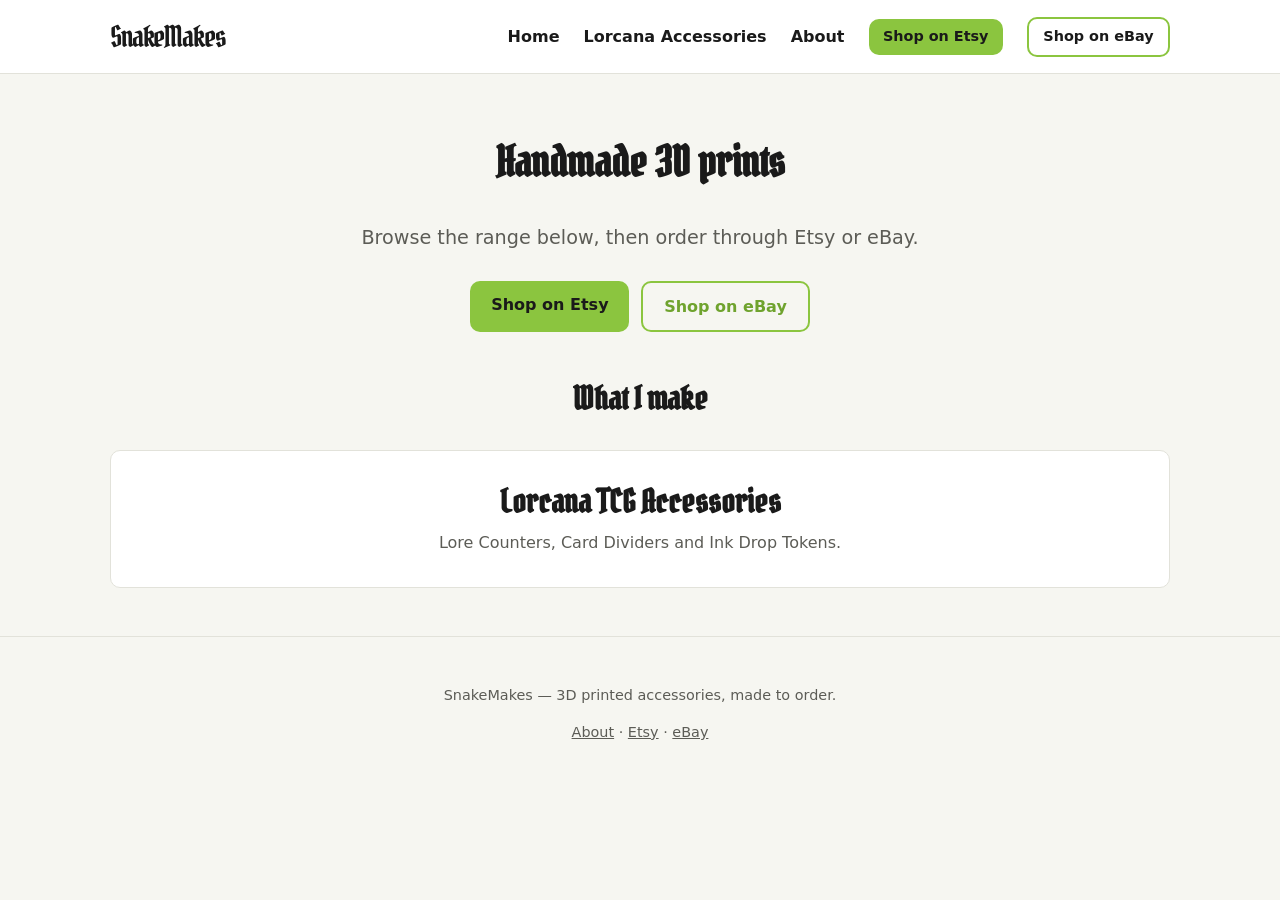
==== index.html @ 0470708c "Hide Snipcart cart UI until a real API key is set up Comment out the cart trigger button, the Snipca" ====
<!DOCTYPE html>
<html lang="en">
<head>
  <meta charset="UTF-8">
  <meta name="viewport" content="width=device-width, initial-scale=1.0">
  <title>SnakeMakes | Handmade 3D Prints</title>
  <meta name="description" content="SnakeMakes designs and 3D prints Lorcana TCG accessories, made to order. Shop on Etsy and eBay, or browse the full range here.">
  <link rel="canonical" href="https://snakemakes.com/">
  <meta property="og:title" content="SnakeMakes | Handmade 3D Prints">
  <meta property="og:description" content="Handmade 3D prints, made to order.">
  <meta property="og:type" content="website">
  <meta property="og:url" content="https://snakemakes.com/">
  <link rel="icon" type="image/svg+xml" href="favicon.svg">
  <link rel="stylesheet" href="css/styles.css">
</head>
<body>

  <header class="site-header">
    <div class="container">
      <a href="index.html" class="logo">SnakeMakes</a>
      <input type="checkbox" id="nav-toggle" class="nav-toggle">
      <label for="nav-toggle" class="nav-toggle-label">&#9776;</label>
      <nav class="main-nav">
        <ul>
          <li><a href="index.html">Home</a></li>
          <li><a href="lorcana.html">Lorcana Accessories</a></li>
          <li><a href="about.html">About</a></li>
          <li><a href="https://www.etsy.com/uk/shop/SnakeMakesStudio" class="btn btn-small" target="_blank" rel="noopener">Shop on Etsy</a></li>
          <li><a href="https://www.ebay.co.uk/sch/i.html?item=298698951909&rt=nc&_trksid=p4429486.m3561.l161211&_ssn=snakemakes" class="btn btn-outline btn-small" target="_blank" rel="noopener">Shop on eBay</a></li>
          <!-- Cart trigger hidden until Snipcart account/API key is set up: <li><button type="button" class="snipcart-checkout btn btn-small" aria-label="View cart">Cart (<span class="snipcart-items-count">0</span>)</button></li> -->
        </ul>
      </nav>
    </div>
  </header>

  <main>
    <section class="hero container">
      <h1>Handmade 3D prints</h1>
      <p class="tagline">Browse the range below, then order through Etsy or eBay.</p>
      <div class="btn-row" style="justify-content:center;">
        <a href="https://www.etsy.com/uk/shop/SnakeMakesStudio" class="btn" target="_blank" rel="noopener">Shop on Etsy</a>
        <a href="https://www.ebay.co.uk/sch/i.html?item=298698951909&rt=nc&_trksid=p4429486.m3561.l161211&_ssn=snakemakes" class="btn btn-outline" target="_blank" rel="noopener">Shop on eBay</a>
      </div>
    </section>

    <section class="container">
      <h2 style="text-align:center;">What I make</h2>
      <div class="category-grid">
        <a href="lorcana.html" class="category-tile">
          <h2>Lorcana TCG Accessories</h2>
          <p>Lore Counters, Card Dividers and Ink Drop Tokens.</p>
        </a>
      </div>
    </section>
  </main>

  <footer class="site-footer">
    <div class="container">
      <p>SnakeMakes &mdash; 3D printed accessories, made to order.</p>
      <p><a href="about.html">About</a> &middot; <a href="https://www.etsy.com/uk/shop/SnakeMakesStudio" target="_blank" rel="noopener">Etsy</a> &middot; <a href="https://www.ebay.co.uk/sch/i.html?item=298698951909&rt=nc&_trksid=p4429486.m3561.l161211&_ssn=snakemakes" target="_blank" rel="noopener">eBay</a></p>
    </div>
  </footer>

  <!-- Snipcart hidden until a real API key is set up.
  <script>
    window.SnipcartSettings = {
      publicApiKey: "YOUR_SNIPCART_PUBLIC_API_KEY",
      loadStrategy: "on-user-interaction"
    };
  </script>
  <script src="js/snipcart-loader.js"></script>
  -->

</body>
</html>
---- css/styles.css ----
/* SnakeMakes — base styles
   Simple, dependency-free, mobile-first. */

@font-face {
  font-family: "Pirata One";
  src: url("../fonts/PirataOne-Regular.ttf") format("truetype");
  font-weight: 400;
  font-style: normal;
  font-display: swap;
}

:root {
  --bg: #f6f6f1;
  --card-bg: #ffffff;
  --text: #1a1a1a;
  --text-muted: #5c5c56;
  --heading: #1a1a1a;
  --accent: #8bc53f;
  --accent-dark: #6fa32e;
  --accent-text: #1a1a1a;
  --border: #e2e2da;
  --max-width: 1100px;
  --radius: 10px;
  --font-heading: "Pirata One", "Georgia", serif;
  --font-body: system-ui, -apple-system, "Segoe UI", Roboto, Helvetica, Arial, sans-serif;
}

* {
  box-sizing: border-box;
}

html {
  scroll-behavior: smooth;
}

body {
  margin: 0;
  background: var(--bg);
  color: var(--text);
  font-family: var(--font-body);
  line-height: 1.6;
}

img {
  max-width: 100%;
  display: block;
}

a {
  color: var(--accent-dark);
}

h1, h2, h3 {
  font-family: var(--font-heading);
  color: var(--heading);
  line-height: 1.2;
  margin-top: 0;
}

h1 { font-size: 2.6rem; }
h2 { font-size: 2rem; }
h3 { font-size: 1.4rem; }

.container {
  max-width: var(--max-width);
  margin: 0 auto;
  padding: 0 1.25rem;
}

/* ---------- Header / Nav ---------- */

.site-header {
  border-bottom: 1px solid var(--border);
  background: var(--card-bg);
}

.site-header .container {
  display: flex;
  align-items: center;
  justify-content: space-between;
  padding-top: 0.85rem;
  padding-bottom: 0.85rem;
  flex-wrap: wrap;
}

.logo {
  font-family: var(--font-heading);
  font-size: 1.8rem;
  color: var(--heading);
  text-decoration: none;
  letter-spacing: -0.04em;
}

.nav-toggle {
  display: none;
}

.nav-toggle-label {
  display: none;
  cursor: pointer;
  font-size: 1.6rem;
  color: var(--heading);
}

nav.main-nav ul {
  display: flex;
  gap: 1.5rem;
  list-style: none;
  margin: 0;
  padding: 0;
  align-items: center;
}

nav.main-nav a {
  color: var(--text);
  text-decoration: none;
  font-weight: 600;
}

nav.main-nav a:hover {
  color: var(--accent-dark);
}

@media (max-width: 700px) {
  .nav-toggle-label {
    display: block;
  }

  nav.main-nav {
    flex-basis: 100%;
    max-height: 0;
    overflow: hidden;
    transition: max-height 0.25s ease;
  }

  nav.main-nav ul {
    flex-direction: column;
    align-items: flex-start;
    gap: 0.75rem;
    padding: 1rem 0;
  }

  .nav-toggle:checked ~ nav.main-nav {
    max-height: 400px;
  }
}

/* ---------- Buttons ---------- */

.btn {
  display: inline-block;
  padding: 0.65rem 1.3rem;
  border-radius: var(--radius);
  background: var(--accent);
  color: var(--accent-text);
  text-decoration: none;
  font-weight: 700;
  border: none;
  cursor: pointer;
}

.btn:hover {
  background: var(--accent-dark);
  color: #fff;
}

.btn-outline {
  background: transparent;
  border: 2px solid var(--accent);
  color: var(--accent-dark);
}

.btn-outline:hover {
  background: var(--accent);
  color: var(--accent-text);
}

.btn-row {
  display: flex;
  gap: 0.75rem;
  flex-wrap: wrap;
}

.btn-small {
  padding: 0.4rem 0.9rem;
  font-size: 0.9rem;
}

/* ---------- Hero ---------- */

.hero {
  padding: 4rem 0 3rem;
  text-align: center;
}

.hero p.tagline {
  font-size: 1.2rem;
  color: var(--text-muted);
  max-width: 640px;
  margin: 0.75rem auto 1.75rem;
}

/* ---------- Category tiles ---------- */

.category-grid {
  display: grid;
  grid-template-columns: repeat(auto-fit, minmax(280px, 1fr));
  gap: 1.5rem;
  margin: 2rem 0;
}

.category-tile {
  background: var(--card-bg);
  border: 1px solid var(--border);
  border-radius: var(--radius);
  padding: 2rem 1.5rem;
  text-align: center;
  text-decoration: none;
  display: block;
  transition: transform 0.15s ease, box-shadow 0.15s ease;
}

.category-tile:hover {
  transform: translateY(-3px);
  box-shadow: 0 8px 20px rgba(0, 0, 0, 0.08);
}

.category-tile h2 {
  margin-bottom: 0.5rem;
}

.category-tile p {
  color: var(--text-muted);
  margin: 0;
}

/* ---------- Product grid ---------- */

.product-grid {
  display: grid;
  grid-template-columns: repeat(auto-fit, minmax(230px, 1fr));
  gap: 1.5rem;
  margin: 2rem 0;
}

.product-card {
  background: var(--card-bg);
  border: 1px solid var(--border);
  border-radius: var(--radius);
  overflow: hidden;
  text-decoration: none;
  color: var(--text);
  display: flex;
  flex-direction: column;
}

.product-card:hover h3 {
  color: var(--accent-dark);
}

.product-card .thumb {
  aspect-ratio: 1 / 1;
  background: var(--border);
  display: flex;
  align-items: center;
  justify-content: center;
  color: var(--text-muted);
  font-size: 0.9rem;
  overflow: hidden;
}

.product-card .thumb img {
  width: 100%;
  height: 100%;
  object-fit: cover;
}

.product-card .card-body {
  padding: 1rem;
}

.product-card .card-body h3 {
  margin-bottom: 0.35rem;
}

.product-card .card-body p {
  margin: 0;
  color: var(--text-muted);
  font-size: 0.95rem;
}

.product-card .card-body .price {
  color: var(--heading);
  font-weight: 700;
  margin-bottom: 0.35rem;
}

.product-card.coming-soon {
  opacity: 0.6;
  cursor: default;
}

/* ---------- Product detail page ---------- */

.product-detail {
  display: grid;
  grid-template-columns: 1fr 1fr;
  gap: 2.5rem;
  margin: 2.5rem 0;
  align-items: start;
}

@media (max-width: 700px) {
  .product-detail {
    grid-template-columns: 1fr;
  }
}

.product-detail .thumb-large {
  aspect-ratio: 1 / 1;
  background: var(--card-bg);
  border: 1px solid var(--border);
  border-radius: var(--radius);
  display: flex;
  align-items: center;
  justify-content: center;
  color: var(--text-muted);
}

.price-note {
  color: var(--text-muted);
  margin-bottom: 1.5rem;
}

/* ---------- Sections / misc ---------- */

section {
  padding: 2.5rem 0;
}

.intro {
  max-width: 720px;
}

.about-photo-placeholder {
  aspect-ratio: 4 / 3;
  background: var(--card-bg);
  border: 1px solid var(--border);
  border-radius: var(--radius);
  display: flex;
  align-items: center;
  justify-content: center;
  color: var(--text-muted);
  max-width: 420px;
  margin: 1.5rem 0;
}

/* ---------- Color configurator ---------- */

.configurator-preview {
  width: 220px;
  margin: 0 auto 1.5rem;
}

.configurator-preview svg {
  width: 100%;
  height: auto;
}

.configurator-preview.photo-stack {
  position: relative;
  width: min(420px, 100%);
  aspect-ratio: 1 / 1;
}

.photo-stack .photo-mask-svg {
  position: absolute;
  inset: 0;
  width: 100%;
  height: 100%;
  z-index: 1;
}

.photo-stack .photo-shading {
  position: absolute;
  inset: 0;
  width: 100%;
  height: 100%;
  z-index: 2;
  object-fit: contain;
  mix-blend-mode: overlay;
  pointer-events: none;
}

.swatch-picker {
  margin-bottom: 1.25rem;
}

.swatch-picker h4 {
  margin: 0 0 0.5rem;
  font-size: 0.95rem;
}

.swatches {
  display: flex;
  flex-wrap: wrap;
  gap: 0.5rem;
}

.swatch {
  width: 32px;
  height: 32px;
  border-radius: 50%;
  border: 2px solid var(--border);
  cursor: pointer;
  padding: 0;
}

.swatch.selected {
  border-color: var(--heading);
  box-shadow: 0 0 0 2px var(--card-bg), 0 0 0 4px var(--heading);
}

.swatch-transparent {
  border-style: dashed;
}

.swatch:disabled {
  opacity: 0.25;
  cursor: not-allowed;
}

.selected-color-name {
  font-weight: 600;
}

/* ---------- Option selectors (pack size, dimensions, etc.) ---------- */

.option-selector {
  margin-bottom: 1.25rem;
}

.option-selector label {
  display: block;
  font-weight: 600;
  margin-bottom: 0.35rem;
}

.option-selector select {
  width: 100%;
  max-width: 280px;
  padding: 0.5rem;
  border-radius: 6px;
  border: 1px solid var(--border);
  font-family: var(--font-body);
  font-size: 1rem;
  background: #fff;
}

.selection-summary {
  background: var(--card-bg);
  border: 1px solid var(--border);
  border-radius: var(--radius);
  padding: 1rem;
  margin: 1.5rem 0;
}

.add-on-toggle {
  display: flex;
  align-items: center;
  gap: 0.5rem;
  margin: 1rem 0;
  font-weight: 600;
}

.add-on-toggle input {
  width: 18px;
  height: 18px;
}

.add-on-note {
  color: var(--text-muted);
  font-size: 0.9rem;
  display: none;
}

.add-on-note.visible {
  display: block;
}

.material-note {
  font-size: 0.9rem;
  color: var(--text-muted);
}

/* ---------- Footer ---------- */

.site-footer {
  border-top: 1px solid var(--border);
  margin-top: 3rem;
  padding: 2rem 0;
  text-align: center;
  color: var(--text-muted);
  font-size: 0.9rem;
}

.site-footer a {
  color: var(--text-muted);
}
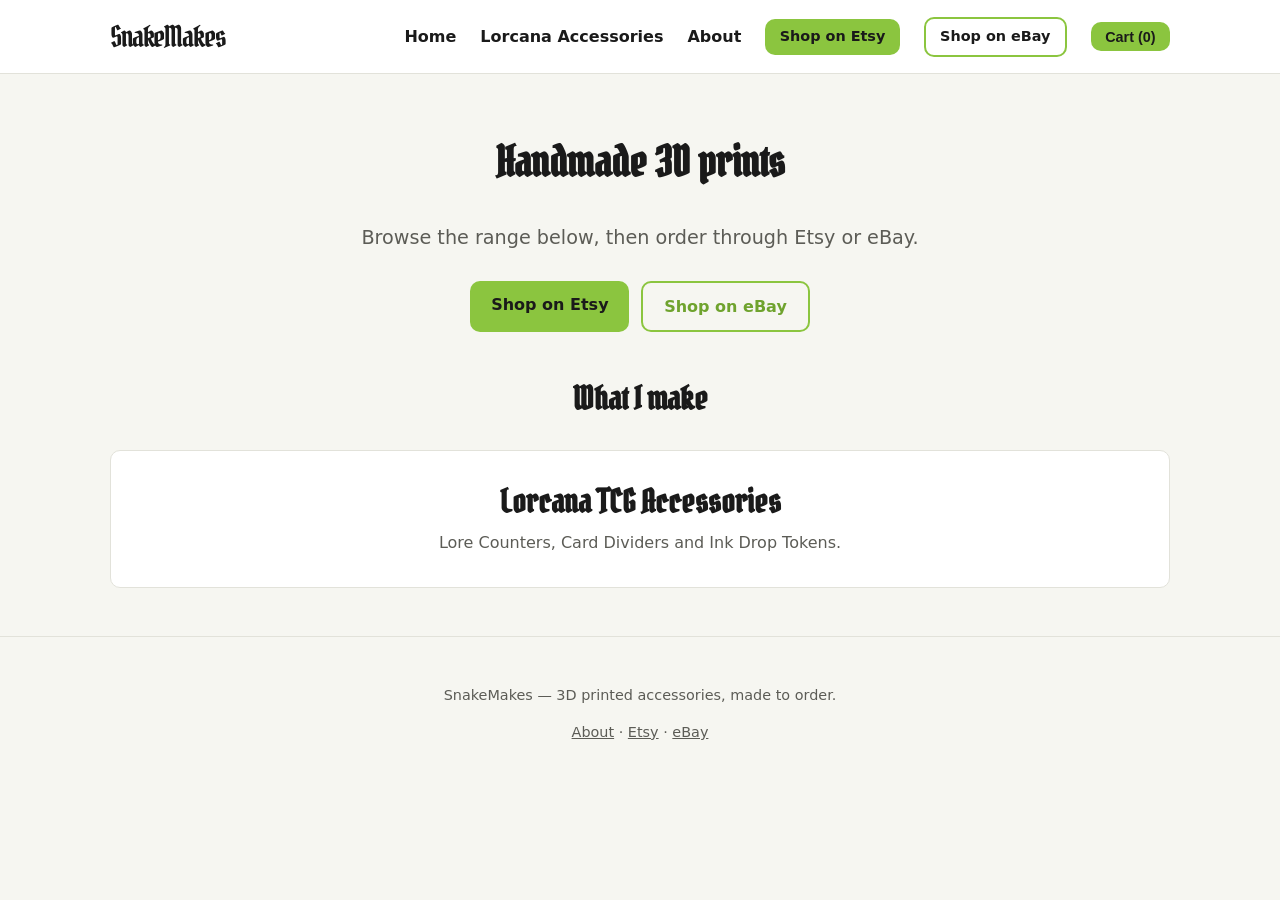
==== commit 69502423: "Wire in Snipcart public test API key and un-hide cart UI Swaps the placeholder key for a real Snipca" ====
--- a/index.html
+++ b/index.html
@@ -27,7 +27,7 @@
           <li><a href="about.html">About</a></li>
           <li><a href="https://www.etsy.com/uk/shop/SnakeMakesStudio" class="btn btn-small" target="_blank" rel="noopener">Shop on Etsy</a></li>
           <li><a href="https://www.ebay.co.uk/sch/i.html?item=298698951909&rt=nc&_trksid=p4429486.m3561.l161211&_ssn=snakemakes" class="btn btn-outline btn-small" target="_blank" rel="noopener">Shop on eBay</a></li>
-          <!-- Cart trigger hidden until Snipcart account/API key is set up: <li><button type="button" class="snipcart-checkout btn btn-small" aria-label="View cart">Cart (<span class="snipcart-items-count">0</span>)</button></li> -->
+          <li><button type="button" class="snipcart-checkout btn btn-small" aria-label="View cart">Cart (<span class="snipcart-items-count">0</span>)</button></li>
         </ul>
       </nav>
     </div>
@@ -61,15 +61,13 @@
     </div>
   </footer>
 
-  <!-- Snipcart hidden until a real API key is set up.
   <script>
     window.SnipcartSettings = {
-      publicApiKey: "YOUR_SNIPCART_PUBLIC_API_KEY",
+      publicApiKey: "OWE5OGYxNzAtOTRhMi00MmUzLTk1OTItODJhY2RkMGU3NGNhNjM5MjYwOTcyMjg2ODA2NDg4",
       loadStrategy: "on-user-interaction"
     };
   </script>
   <script src="js/snipcart-loader.js"></script>
-  -->
 
 </body>
 </html>
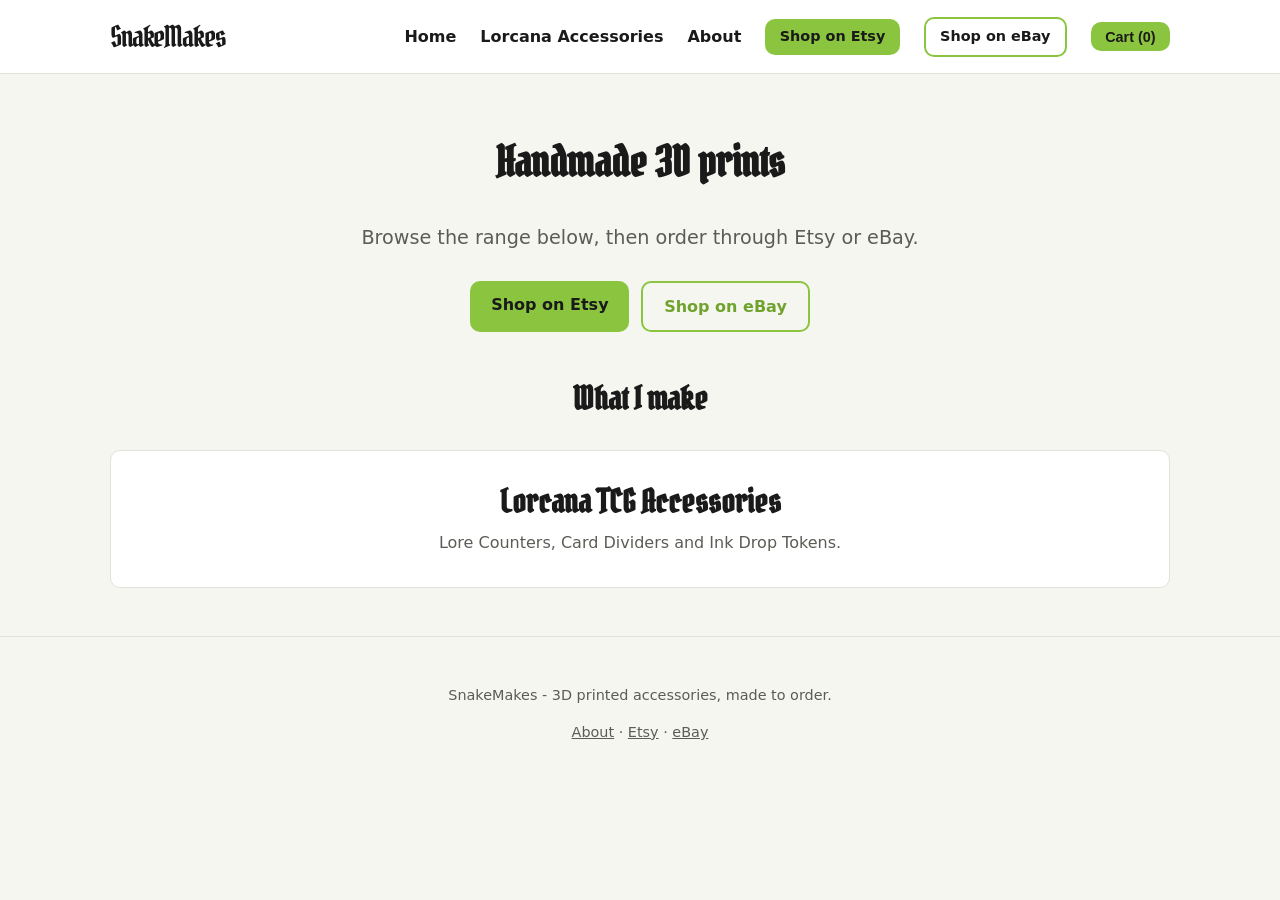
==== commit a3388ba3: "Add captioned cart reference photo; replace em dashes with hyphens sitewide The generic product phot" ====
--- a/index.html
+++ b/index.html
@@ -56,7 +56,7 @@
 
   <footer class="site-footer">
     <div class="container">
-      <p>SnakeMakes &mdash; 3D printed accessories, made to order.</p>
+      <p>SnakeMakes - 3D printed accessories, made to order.</p>
       <p><a href="about.html">About</a> &middot; <a href="https://www.etsy.com/uk/shop/SnakeMakesStudio" target="_blank" rel="noopener">Etsy</a> &middot; <a href="https://www.ebay.co.uk/sch/i.html?item=298698951909&rt=nc&_trksid=p4429486.m3561.l161211&_ssn=snakemakes" target="_blank" rel="noopener">eBay</a></p>
     </div>
   </footer>
--- a/css/styles.css
+++ b/css/styles.css
@@ -1,4 +1,4 @@
-/* SnakeMakes — base styles
+/* SnakeMakes - base styles
    Simple, dependency-free, mobile-first. */
 
 @font-face {
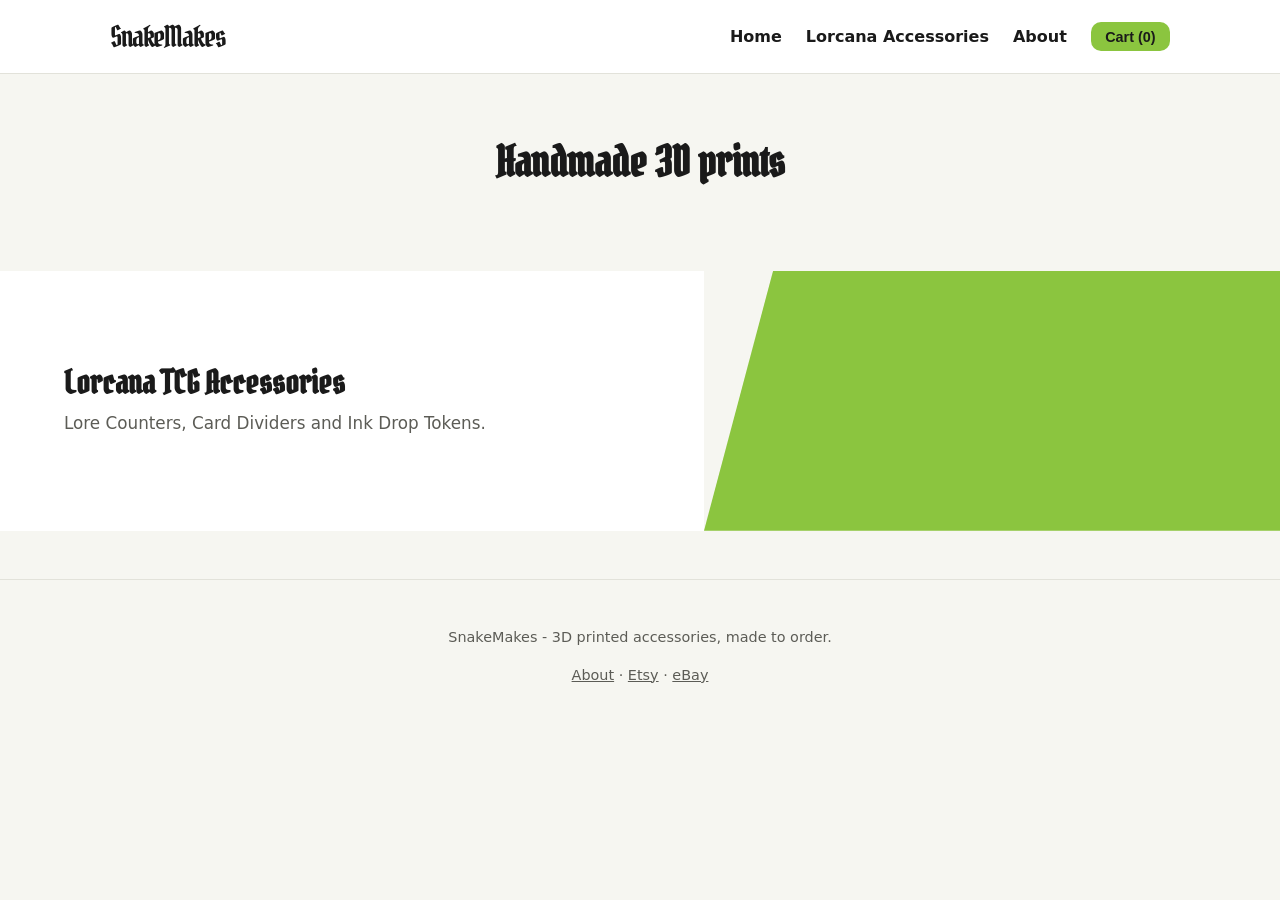
==== commit a4eadcac: "Restructure homepage: diagonal category banners, drop hero copy/buttons Removes the hero tagline, "W" ====
--- a/index.html
+++ b/index.html
@@ -25,8 +25,6 @@
           <li><a href="index.html">Home</a></li>
           <li><a href="lorcana.html">Lorcana Accessories</a></li>
           <li><a href="about.html">About</a></li>
-          <li><a href="https://www.etsy.com/uk/shop/SnakeMakesStudio" class="btn btn-small" target="_blank" rel="noopener">Shop on Etsy</a></li>
-          <li><a href="https://www.ebay.co.uk/sch/i.html?item=298698951909&rt=nc&_trksid=p4429486.m3561.l161211&_ssn=snakemakes" class="btn btn-outline btn-small" target="_blank" rel="noopener">Shop on eBay</a></li>
           <li><button type="button" class="snipcart-checkout btn btn-small" aria-label="View cart">Cart (<span class="snipcart-items-count">0</span>)</button></li>
         </ul>
       </nav>
@@ -36,22 +34,18 @@
   <main>
     <section class="hero container">
       <h1>Handmade 3D prints</h1>
-      <p class="tagline">Browse the range below, then order through Etsy or eBay.</p>
-      <div class="btn-row" style="justify-content:center;">
-        <a href="https://www.etsy.com/uk/shop/SnakeMakesStudio" class="btn" target="_blank" rel="noopener">Shop on Etsy</a>
-        <a href="https://www.ebay.co.uk/sch/i.html?item=298698951909&rt=nc&_trksid=p4429486.m3561.l161211&_ssn=snakemakes" class="btn btn-outline" target="_blank" rel="noopener">Shop on eBay</a>
-      </div>
     </section>
 
-    <section class="container">
-      <h2 style="text-align:center;">What I make</h2>
-      <div class="category-grid">
-        <a href="lorcana.html" class="category-tile">
+    <div class="category-banners">
+      <a href="lorcana.html" class="category-banner">
+        <div class="category-banner-text">
           <h2>Lorcana TCG Accessories</h2>
           <p>Lore Counters, Card Dividers and Ink Drop Tokens.</p>
-        </a>
-      </div>
-    </section>
+        </div>
+        <!-- Defaults to a solid colour until images/categories/lorcana.jpg exists -->
+        <div class="category-banner-image" style="background-image:url('images/categories/lorcana.jpg')"></div>
+      </a>
+    </div>
   </main>
 
   <footer class="site-footer">
--- a/css/styles.css
+++ b/css/styles.css
@@ -193,45 +193,66 @@
   text-align: center;
 }
 
-.hero p.tagline {
-  font-size: 1.2rem;
-  color: var(--text-muted);
-  max-width: 640px;
-  margin: 0.75rem auto 1.75rem;
-}
-
-/* ---------- Category tiles ---------- */
-
-.category-grid {
-  display: grid;
-  grid-template-columns: repeat(auto-fit, minmax(280px, 1fr));
-  gap: 1.5rem;
-  margin: 2rem 0;
-}
-
-.category-tile {
+/* ---------- Category banners ---------- */
+
+.category-banners {
+  display: flex;
+  flex-direction: column;
+}
+
+.category-banner {
+  display: flex;
+  align-items: stretch;
+  min-height: 260px;
+  text-decoration: none;
+  color: var(--text);
+}
+
+.category-banner-text {
+  flex: 1 1 55%;
+  display: flex;
+  flex-direction: column;
+  justify-content: center;
+  padding: 2rem clamp(1.25rem, 5vw, 4rem);
   background: var(--card-bg);
-  border: 1px solid var(--border);
-  border-radius: var(--radius);
-  padding: 2rem 1.5rem;
-  text-align: center;
-  text-decoration: none;
-  display: block;
-  transition: transform 0.15s ease, box-shadow 0.15s ease;
-}
-
-.category-tile:hover {
-  transform: translateY(-3px);
-  box-shadow: 0 8px 20px rgba(0, 0, 0, 0.08);
-}
-
-.category-tile h2 {
+}
+
+.category-banner-text h2 {
   margin-bottom: 0.5rem;
 }
 
-.category-tile p {
+.category-banner-text p {
   color: var(--text-muted);
   margin: 0;
+  font-size: 1.05rem;
+}
+
+.category-banner:hover .category-banner-text h2 {
+  color: var(--accent-dark);
+}
+
+.category-banner-image {
+  flex: 1 1 45%;
+  background-color: var(--accent);
+  background-size: cover;
+  background-position: center;
+  clip-path: polygon(12% 0%, 100% 0%, 100% 100%, 0% 100%);
+}
+
+@media (max-width: 700px) {
+  .category-banner {
+    flex-direction: column;
+    min-height: 0;
+  }
+
+  .category-banner-image {
+    clip-path: none;
+    aspect-ratio: 16 / 9;
+  }
+
+  .category-banner-text {
+    padding: 1.75rem 1.25rem;
+  }
 }
 
 /* ---------- Product grid ---------- */
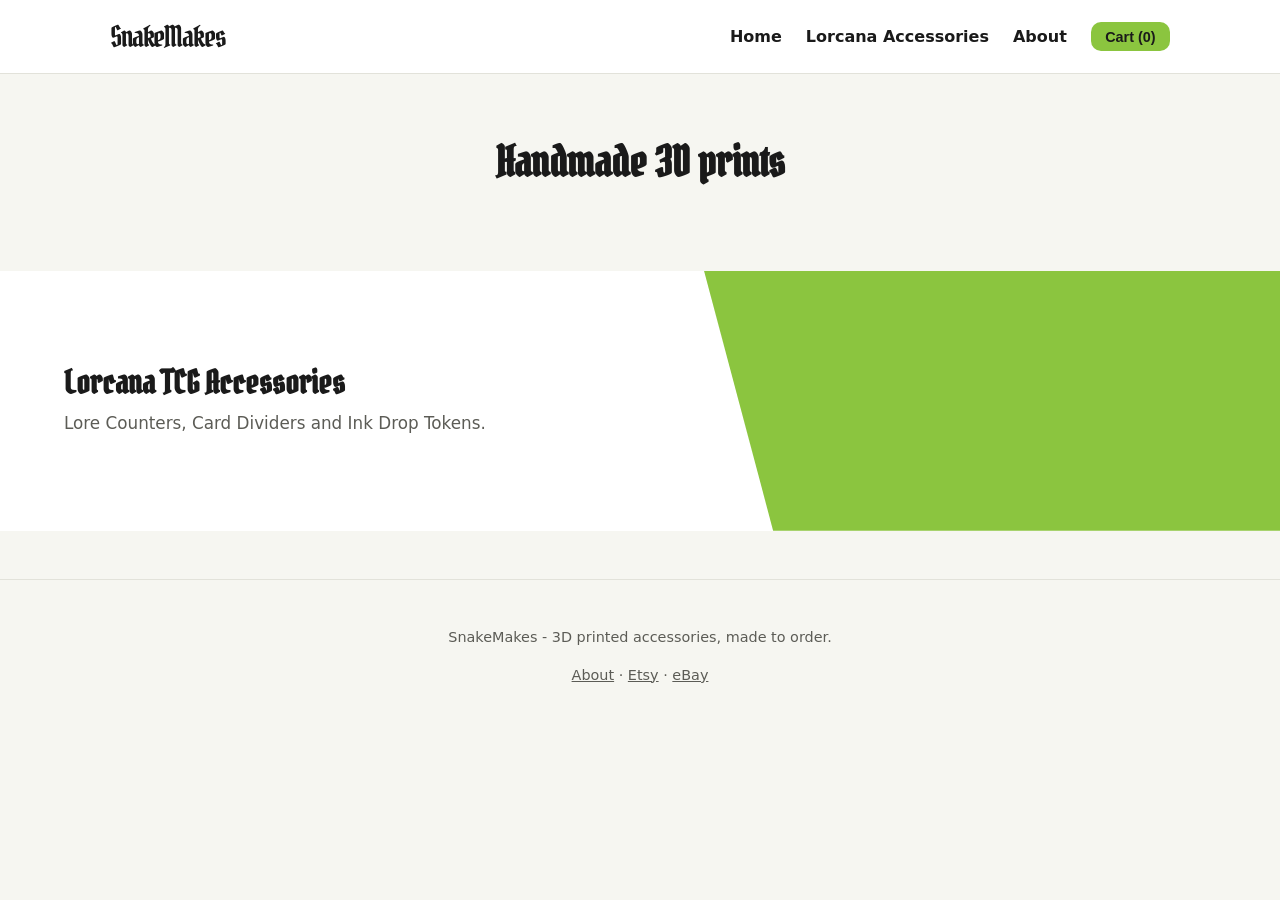
==== commit 1dd22749: "Move Cart button out of the collapsible mobile nav menu The cart button lived inside nav.main-nav's " ====
--- a/index.html
+++ b/index.html
@@ -19,13 +19,13 @@
     <div class="container">
       <a href="index.html" class="logo">SnakeMakes</a>
       <input type="checkbox" id="nav-toggle" class="nav-toggle">
+      <button type="button" class="snipcart-checkout btn btn-small header-cart" aria-label="View cart">Cart (<span class="snipcart-items-count">0</span>)</button>
       <label for="nav-toggle" class="nav-toggle-label">&#9776;</label>
       <nav class="main-nav">
         <ul>
           <li><a href="index.html">Home</a></li>
           <li><a href="lorcana.html">Lorcana Accessories</a></li>
           <li><a href="about.html">About</a></li>
-          <li><button type="button" class="snipcart-checkout btn btn-small" aria-label="View cart">Cart (<span class="snipcart-items-count">0</span>)</button></li>
         </ul>
       </nav>
     </div>
--- a/css/styles.css
+++ b/css/styles.css
@@ -77,13 +77,15 @@
 .site-header .container {
   display: flex;
   align-items: center;
-  justify-content: space-between;
+  flex-wrap: wrap;
+  gap: 0.75rem 1.5rem;
   padding-top: 0.85rem;
   padding-bottom: 0.85rem;
-  flex-wrap: wrap;
 }
 
 .logo {
+  order: 1;
+  margin-right: auto;
   font-family: var(--font-heading);
   font-size: 1.8rem;
   color: var(--heading);
@@ -95,7 +97,17 @@
   display: none;
 }
 
+/* Desktop order: logo -- nav links -- cart, matching the original layout. */
+nav.main-nav {
+  order: 2;
+}
+
+.header-cart {
+  order: 3;
+}
+
 .nav-toggle-label {
+  order: 4;
   display: none;
   cursor: pointer;
   font-size: 1.6rem;
@@ -126,7 +138,18 @@
     display: block;
   }
 
+  /* Mobile order: logo -- cart -- hamburger, with nav collapsing onto its
+     own full-width row below instead of hiding the cart button with it. */
+  .header-cart {
+    order: 2;
+  }
+
+  .nav-toggle-label {
+    order: 3;
+  }
+
   nav.main-nav {
+    order: 4;
     flex-basis: 100%;
     max-height: 0;
     overflow: hidden;
@@ -206,6 +229,7 @@
   min-height: 260px;
   text-decoration: none;
   color: var(--text);
+  background: var(--card-bg);
 }
 
 .category-banner-text {
@@ -236,7 +260,7 @@
   background-color: var(--accent);
   background-size: cover;
   background-position: center;
-  clip-path: polygon(12% 0%, 100% 0%, 100% 100%, 0% 100%);
+  clip-path: polygon(0% 0%, 100% 0%, 100% 100%, 12% 100%);
 }
 
 @media (max-width: 700px) {
@@ -246,8 +270,10 @@
   }
 
   .category-banner-image {
+    order: -1;
     clip-path: none;
-    aspect-ratio: 16 / 9;
+    flex: none;
+    height: clamp(70px, 22vw, 120px);
   }
 
   .category-banner-text {
@@ -333,7 +359,59 @@
 
 @media (max-width: 700px) {
   .product-detail {
-    grid-template-columns: 1fr;
+    display: flex;
+    flex-direction: column;
+    align-items: stretch;
+    gap: 1.25rem;
+  }
+
+  /* Unwrap the desktop column wrappers so every piece becomes an
+     orderable flex item, regardless of which column it started in. */
+  .product-detail > div:not(.thumb-large),
+  .color-configurator {
+    display: contents;
+  }
+
+  /* The gap above controls spacing now -- flex items don't collapse
+     margins like normal block content does, so leaving these in place
+     would stack on top of the gap and double up the space between
+     paragraphs. */
+  .product-detail h1,
+  .product-detail p,
+  .product-detail .swatch-picker,
+  .product-detail .option-selector,
+  .product-detail .add-on-toggle,
+  .product-detail .price-row {
+    margin: 0;
+  }
+
+  .product-detail h1 {
+    order: 1;
+  }
+
+  .product-detail .thumb-large,
+  .configurator-preview {
+    order: 2;
+  }
+
+  .swatch-picker,
+  .option-selector {
+    order: 3;
+  }
+
+  .price-row {
+    order: 4;
+  }
+
+  .product-description {
+    order: 5;
+  }
+
+  .add-on-toggle,
+  .add-on-note,
+  .selection-summary,
+  .material-note {
+    order: 6;
   }
 }
 
@@ -346,6 +424,19 @@
   align-items: center;
   justify-content: center;
   color: var(--text-muted);
+}
+
+.price-row {
+  display: flex;
+  align-items: center;
+  justify-content: space-between;
+  flex-wrap: wrap;
+  gap: 1rem;
+  margin-bottom: 1.5rem;
+}
+
+.price-row .price-note {
+  margin-bottom: 0;
 }
 
 .price-note {
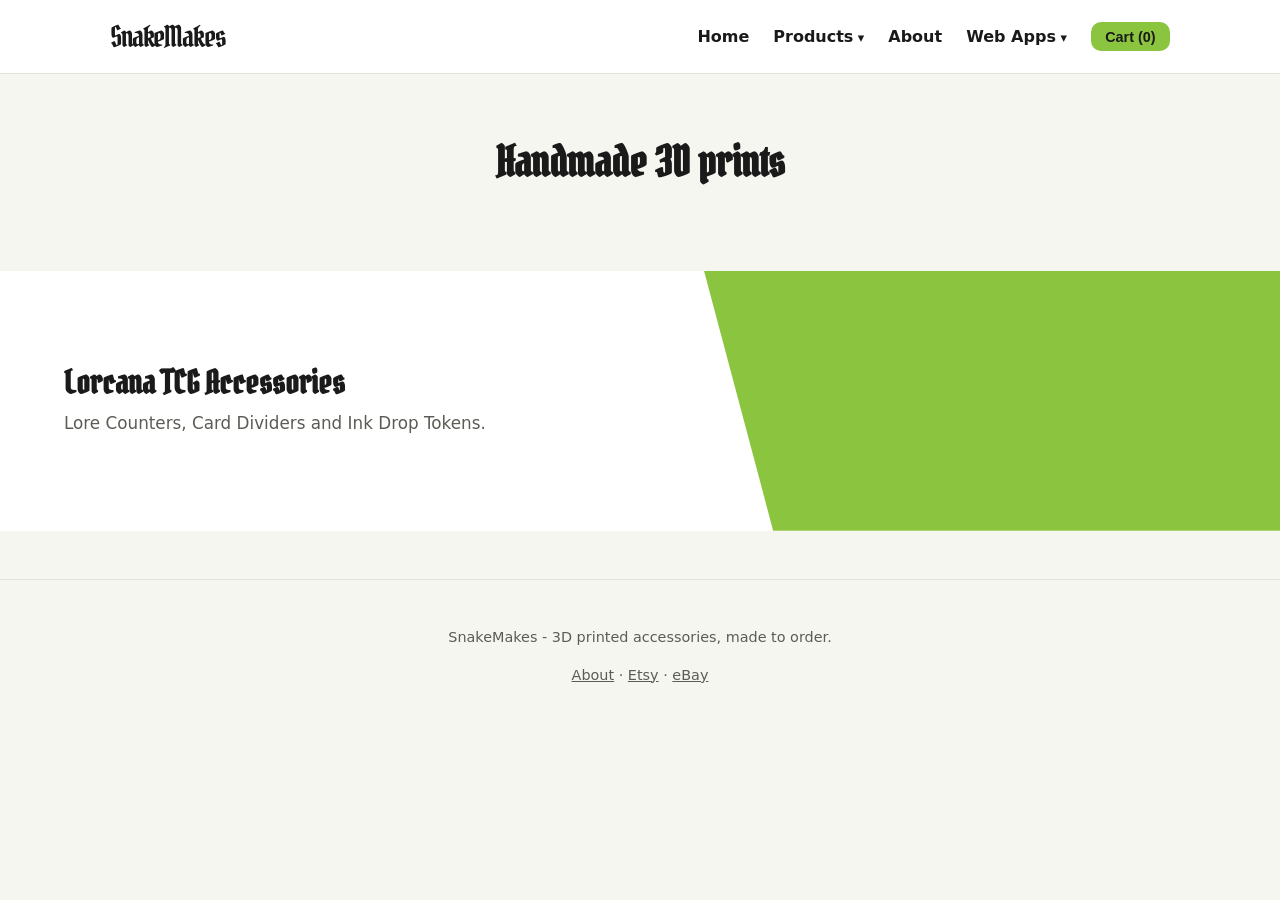
==== commit 53238481: "Add Traitors Sweepstake web app; reorganise nav into Products/Web Apps Adds the Traitors Sweepstake " ====
--- a/index.html
+++ b/index.html
@@ -24,8 +24,19 @@
       <nav class="main-nav">
         <ul>
           <li><a href="index.html">Home</a></li>
-          <li><a href="lorcana.html">Lorcana Accessories</a></li>
+          <li class="has-sub">
+            <span class="nav-parent" tabindex="0">Products</span>
+            <ul class="sub-menu">
+              <li><a href="lorcana.html">Lorcana Accessories</a></li>
+            </ul>
+          </li>
           <li><a href="about.html">About</a></li>
+          <li class="has-sub">
+            <span class="nav-parent" tabindex="0">Web Apps</span>
+            <ul class="sub-menu">
+              <li><a href="traitors/index.html">Traitors Sweepstake</a></li>
+            </ul>
+          </li>
         </ul>
       </nav>
     </div>
--- a/css/styles.css
+++ b/css/styles.css
@@ -133,6 +133,65 @@
   color: var(--accent-dark);
 }
 
+/* Dropdown menus (e.g. Web). Opens on hover or keyboard focus. */
+nav.main-nav .has-sub {
+  position: relative;
+}
+
+.nav-parent {
+  font-weight: 600;
+  cursor: default;
+}
+
+.nav-parent::after {
+  content: " \25BE";
+  font-size: 0.8em;
+}
+
+nav.main-nav .has-sub:hover .nav-parent,
+nav.main-nav .has-sub:focus-within .nav-parent {
+  color: var(--accent-dark);
+}
+
+nav.main-nav .sub-menu {
+  display: none;
+  position: absolute;
+  top: 100%;
+  right: 0;
+  z-index: 50;
+  flex-direction: column;
+  align-items: stretch;
+  gap: 0;
+  min-width: 11rem;
+  margin-top: 0.5rem;
+  padding: 0.4rem 0;
+  background: var(--card-bg);
+  border: 1px solid var(--border);
+  border-radius: var(--radius);
+  box-shadow: 0 8px 24px rgba(0, 0, 0, 0.08);
+}
+
+/* Invisible bridge so the menu doesn't close while the pointer crosses the gap. */
+nav.main-nav .sub-menu::before {
+  content: "";
+  position: absolute;
+  left: 0;
+  right: 0;
+  top: -0.6rem;
+  height: 0.6rem;
+}
+
+nav.main-nav .has-sub:hover .sub-menu,
+nav.main-nav .has-sub:focus-within .sub-menu {
+  display: flex;
+}
+
+nav.main-nav .sub-menu a {
+  display: block;
+  padding: 0.45rem 1rem;
+  white-space: nowrap;
+}
+
 @media (max-width: 700px) {
   .nav-toggle-label {
     display: block;
@@ -165,6 +224,35 @@
 
   .nav-toggle:checked ~ nav.main-nav {
     max-height: 400px;
+  }
+
+  /* On mobile the dropdown is just an indented group under its heading. */
+  .nav-parent::after {
+    content: "";
+  }
+
+  nav.main-nav .sub-menu,
+  nav.main-nav .has-sub:hover .sub-menu,
+  nav.main-nav .has-sub:focus-within .sub-menu {
+    display: flex;
+    position: static;
+    min-width: 0;
+    margin: 0.5rem 0 0;
+    padding: 0 0 0 1rem;
+    gap: 0.75rem;
+    border: 0;
+    border-radius: 0;
+    box-shadow: none;
+    background: none;
+  }
+
+  nav.main-nav .sub-menu::before {
+    display: none;
+  }
+
+  nav.main-nav .sub-menu a {
+    padding: 0;
+    font-weight: 500;
   }
 }
 
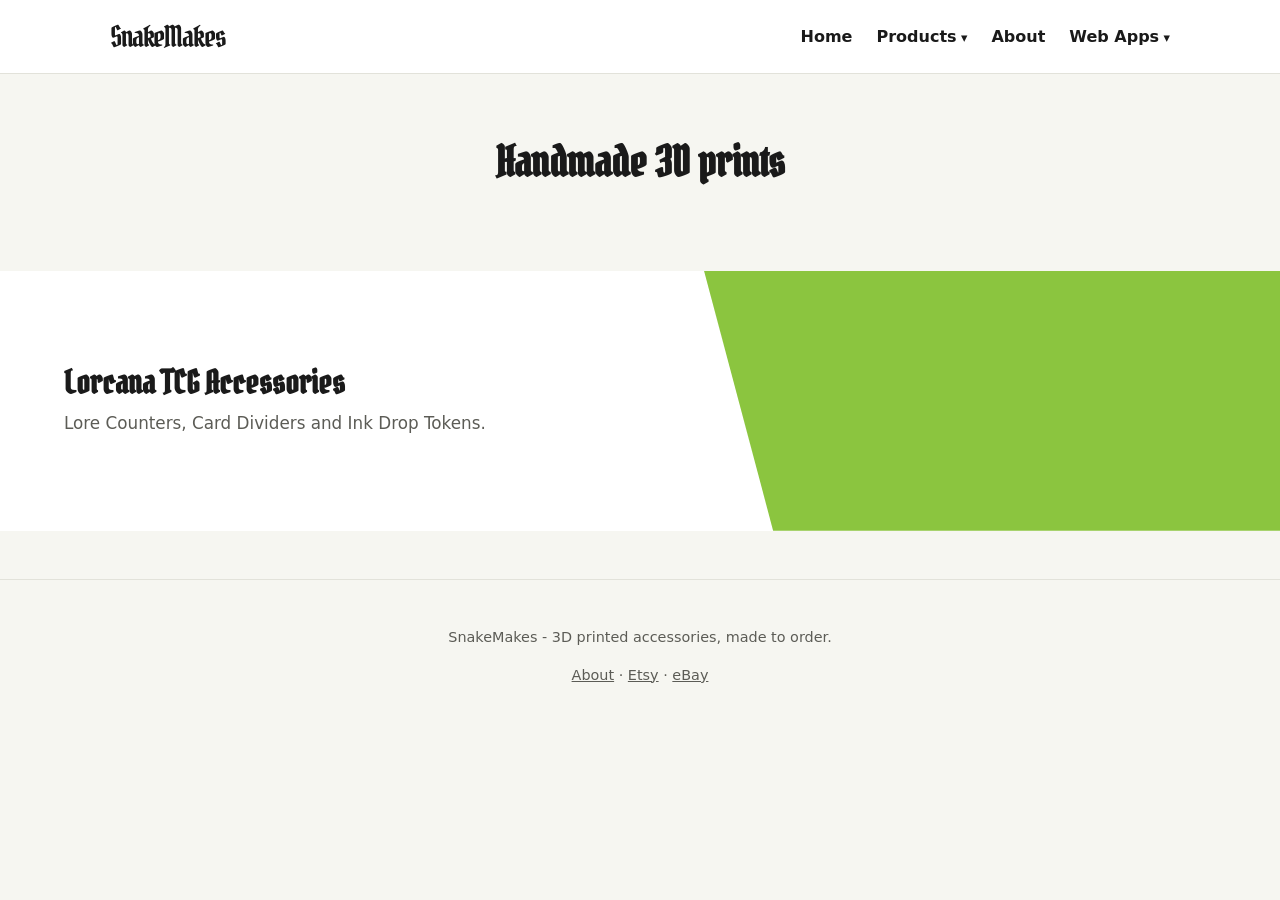
==== commit 27539bd2: "Remove Snipcart entirely, restore Buy on Etsy/eBay buttons Decided against both Snipcart (recurring " ====
--- a/index.html
+++ b/index.html
@@ -19,7 +19,6 @@
     <div class="container">
       <a href="index.html" class="logo">SnakeMakes</a>
       <input type="checkbox" id="nav-toggle" class="nav-toggle">
-      <button type="button" class="snipcart-checkout btn btn-small header-cart" aria-label="View cart">Cart (<span class="snipcart-items-count">0</span>)</button>
       <label for="nav-toggle" class="nav-toggle-label">&#9776;</label>
       <nav class="main-nav">
         <ul>
@@ -65,14 +64,5 @@
       <p><a href="about.html">About</a> &middot; <a href="https://www.etsy.com/uk/shop/SnakeMakesStudio" target="_blank" rel="noopener">Etsy</a> &middot; <a href="https://www.ebay.co.uk/sch/i.html?item=298698951909&rt=nc&_trksid=p4429486.m3561.l161211&_ssn=snakemakes" target="_blank" rel="noopener">eBay</a></p>
     </div>
   </footer>
-
-  <script>
-    window.SnipcartSettings = {
-      publicApiKey: "OWE5OGYxNzAtOTRhMi00MmUzLTk1OTItODJhY2RkMGU3NGNhNjM5MjYwOTcyMjg2ODA2NDg4",
-      loadStrategy: "on-user-interaction"
-    };
-  </script>
-  <script src="js/snipcart-loader.js"></script>
-
 </body>
 </html>
--- a/css/styles.css
+++ b/css/styles.css
@@ -97,17 +97,12 @@
   display: none;
 }
 
-/* Desktop order: logo -- nav links -- cart, matching the original layout. */
 nav.main-nav {
   order: 2;
 }
 
-.header-cart {
+.nav-toggle-label {
   order: 3;
-}
-
-.nav-toggle-label {
-  order: 4;
   display: none;
   cursor: pointer;
   font-size: 1.6rem;
@@ -195,16 +190,6 @@
 @media (max-width: 700px) {
   .nav-toggle-label {
     display: block;
-  }
-
-  /* Mobile order: logo -- cart -- hamburger, with nav collapsing onto its
-     own full-width row below instead of hiding the cart button with it. */
-  .header-cart {
-    order: 2;
-  }
-
-  .nav-toggle-label {
-    order: 3;
   }
 
   nav.main-nav {
@@ -483,7 +468,8 @@
   }
 
   .swatch-picker,
-  .option-selector {
+  .option-selector,
+  .tolerance-note {
     order: 3;
   }
 
@@ -688,7 +674,8 @@
   display: block;
 }
 
-.material-note {
+.material-note,
+.tolerance-note {
   font-size: 0.9rem;
   color: var(--text-muted);
 }
